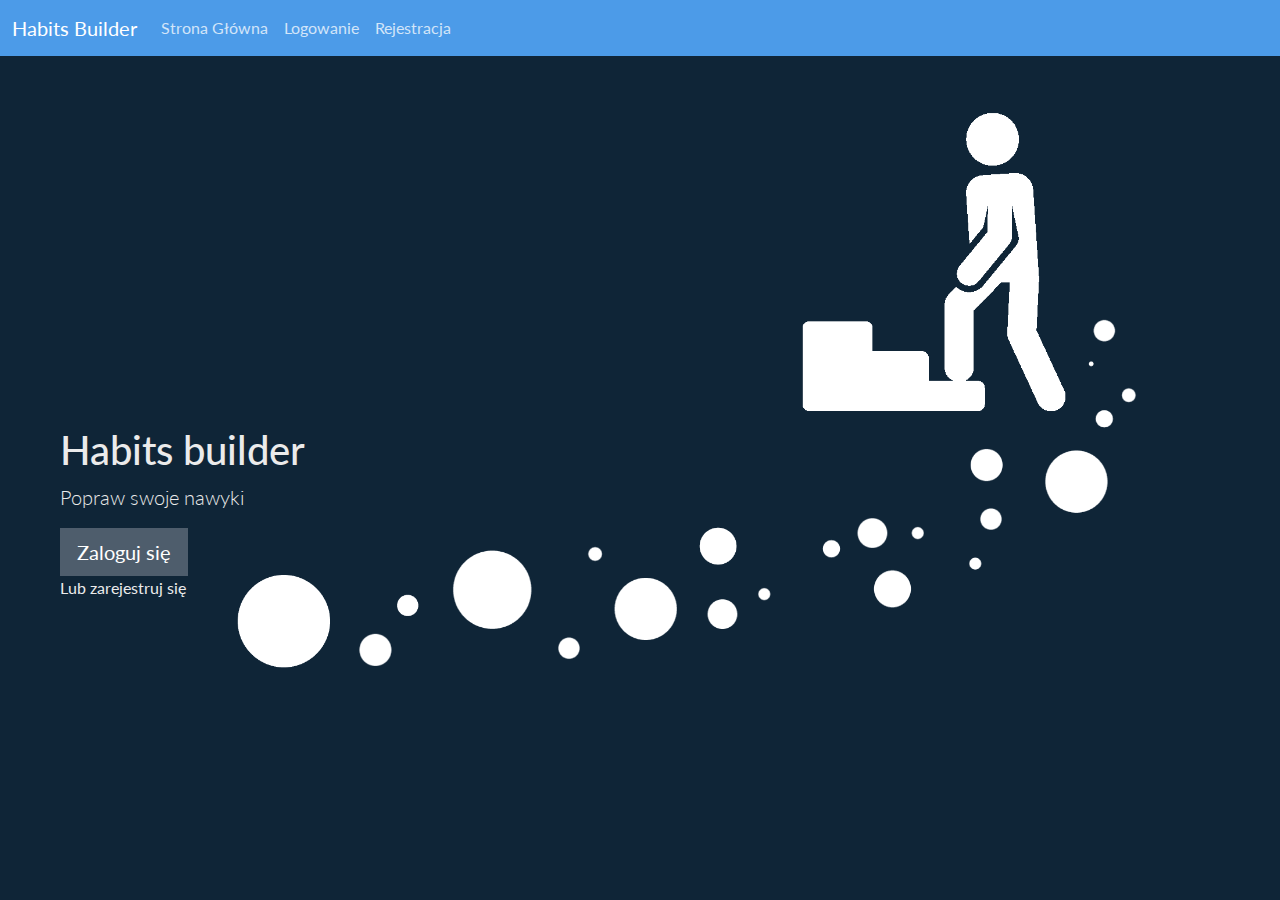
==== src/main/resources/templates/index.html @ 96e71b4f "logowanie i rejestracja połączone" ====
<!DOCTYPE html>
<html lang="en" xmlns:th="http://www.thymeleaf.org" >
<head>
    <meta charset="UTF-8">
    <title>MainPage</title>
    <link rel="stylesheet" href="bootstrap3.css">
</head>
<body>
<nav class="navbar navbar-expand-lg navbar-dark bg-primary">
    <div class="container-fluid">
    <a class="navbar-brand" href="#">Habits Builder</a>
    <button aria-controls="navbarColor01" aria-expanded="false" aria-label="Toggle navigation" class="navbar-toggler" data-target="#navbarColor01" data-toggle="collapse" type="button">
        <span class="navbar-toggler-icon"></span>
    </button>

    <div class="collapse navbar-collapse" id="navbarColor01">

        <ul class="navbar-nav mr-auto">

            <li>
                <a class="nav-link" th:href="@{/index}">Strona Główna</a>
            </li>
            <li>
                <a class="nav-link" th:href="@{/login}">Logowanie</a>
            </li>
            <li>
                <a class="nav-link" th:href="@{/register}">Rejestracja</a>
            </li>

        </ul>
    </div>
    </div>
</nav>

<div style="margin-left: 50px">
<div class="page-header" style="margin-top: 20px">
    <div class="container">
        <img src="Images/human.png" alt="human" style="width:100%; margin-left: 40px">
        <div class="top-left">
           <h1>Habits builder</h1>
        <p class="lead">Popraw swoje nawyki</p>
        <button class="btn btn-lg btn-secondary btn-block" type="button" th:onclick="'window.location.href=\'+@{/login}">Zaloguj się</button><br/>
        <a th:href="@{/register}" style="text-decoration: none;">Lub zarejestruj się</a>
        </div>
    </div>




</div>


</div>




</body>
</html>
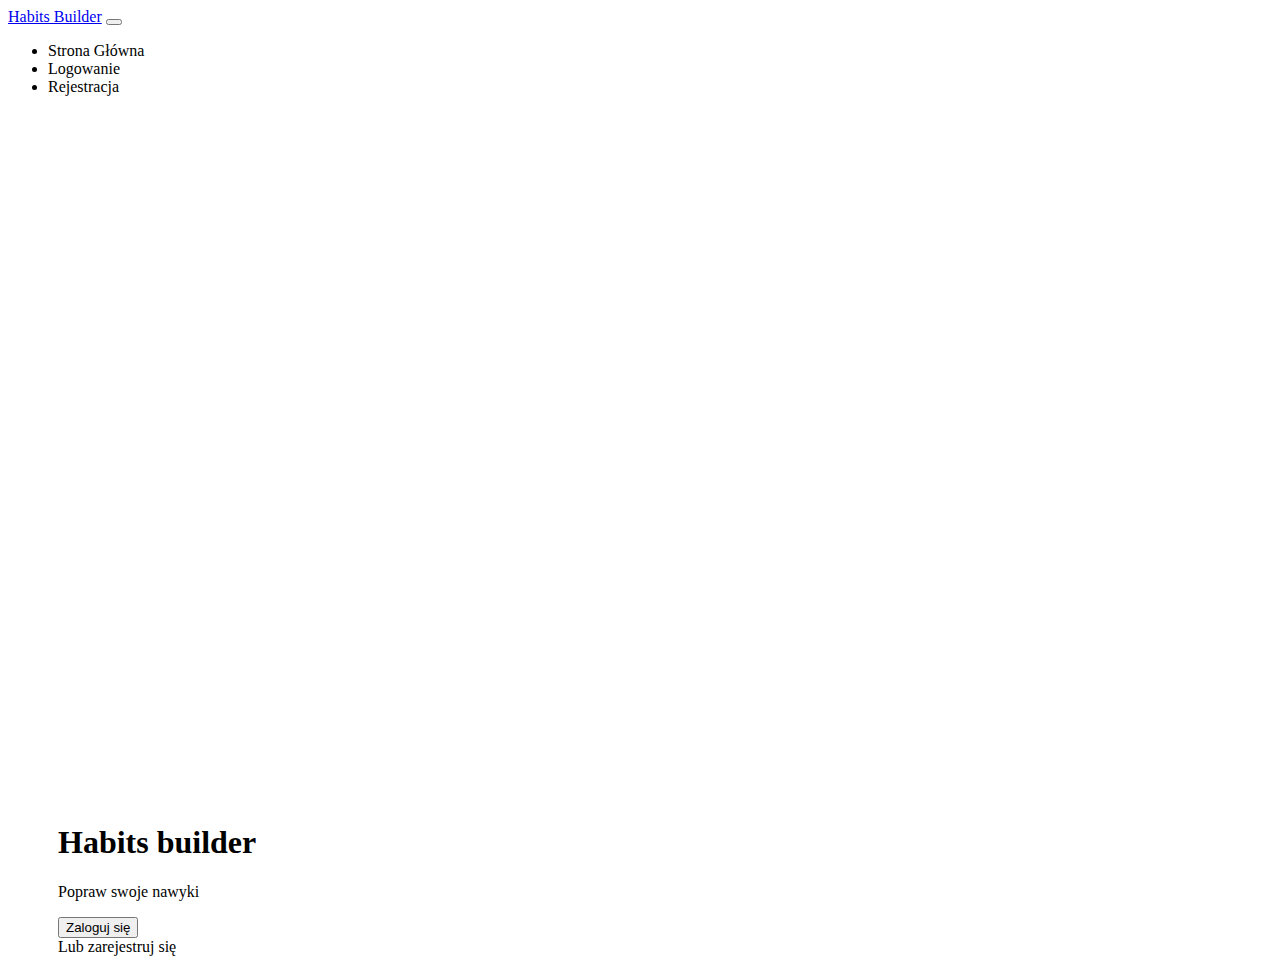
==== commit 9fb7eaa6: "next part of job" ====
--- a/src/main/resources/templates/index.html
+++ b/src/main/resources/templates/index.html
@@ -1,59 +1,61 @@
 <!DOCTYPE html>
-<html lang="en" xmlns:th="http://www.thymeleaf.org" >
+<html lang="en" xmlns:th="http://www.thymeleaf.org">
 <head>
     <meta charset="UTF-8">
     <title>MainPage</title>
-    <link rel="stylesheet" href="bootstrap3.css">
+    <link rel="stylesheet" th:href="@{/bootstrap3.css}">
 </head>
 <body>
 <nav class="navbar navbar-expand-lg navbar-dark bg-primary">
     <div class="container-fluid">
-    <a class="navbar-brand" href="#">Habits Builder</a>
-    <button aria-controls="navbarColor01" aria-expanded="false" aria-label="Toggle navigation" class="navbar-toggler" data-target="#navbarColor01" data-toggle="collapse" type="button">
-        <span class="navbar-toggler-icon"></span>
-    </button>
+        <a class="navbar-brand" href="#">Habits Builder</a>
+        <button aria-controls="navbarColor01" aria-expanded="false" aria-label="Toggle navigation"
+                class="navbar-toggler" data-target="#navbarColor01" data-toggle="collapse" type="button">
+            <span class="navbar-toggler-icon"></span>
+        </button>
 
-    <div class="collapse navbar-collapse" id="navbarColor01">
+        <div class="collapse navbar-collapse" id="navbarColor01">
 
-        <ul class="navbar-nav mr-auto">
+            <ul class="navbar-nav mr-auto">
 
-            <li>
-                <a class="nav-link" th:href="@{/index}">Strona Główna</a>
-            </li>
-            <li>
-                <a class="nav-link" th:href="@{/login}">Logowanie</a>
-            </li>
-            <li>
-                <a class="nav-link" th:href="@{/register}">Rejestracja</a>
-            </li>
+                <li>
+                    <a class="nav-link" th:href="@{/index}">Strona Główna</a>
+                </li>
+                <li>
+                    <a class="nav-link" th:href="@{/login}">Logowanie</a>
+                </li>
+                <li>
+                    <a class="nav-link" th:href="@{/register}">Rejestracja</a>
+                </li>
 
-        </ul>
-    </div>
+            </ul>
+        </div>
     </div>
 </nav>
 
 <div style="margin-left: 50px">
-<div class="page-header" style="margin-top: 20px">
-    <div class="container">
-        <img src="Images/human.png" alt="human" style="width:100%; margin-left: 40px">
-        <div class="top-left">
-           <h1>Habits builder</h1>
-        <p class="lead">Popraw swoje nawyki</p>
-        <button class="btn btn-lg btn-secondary btn-block" type="button" th:onclick="'window.location.href=\'+@{/login}">Zaloguj się</button><br/>
-        <a th:href="@{/register}" style="text-decoration: none;">Lub zarejestruj się</a>
-        </div>
-    </div>
+    <div class="page-header" style="margin-top: 20px">
+        <div class="container">
+            <img src="Images/human.png" alt="human" style="width:100%; margin-left: 40px">
+            <div class="top-left">
+                <h1>Habits builder</h1>
+                <p class="lead">Popraw swoje nawyki</p>
+
+                <form th:action="@{/login}" method="post">
+                    <button class="btn btn-lg btn-secondary btn-block" type="button">Zaloguj się</button>
+                    <br/>
+                </form>
+                <a th:href="@{/register}" style="text-decoration: none;">Lub zarejestruj się</a>
 
 
+            </div>
+        </div>
+
+    </div>
 
 
 </div>
 
 
-</div>
-
-
-
-
 </body>
 </html>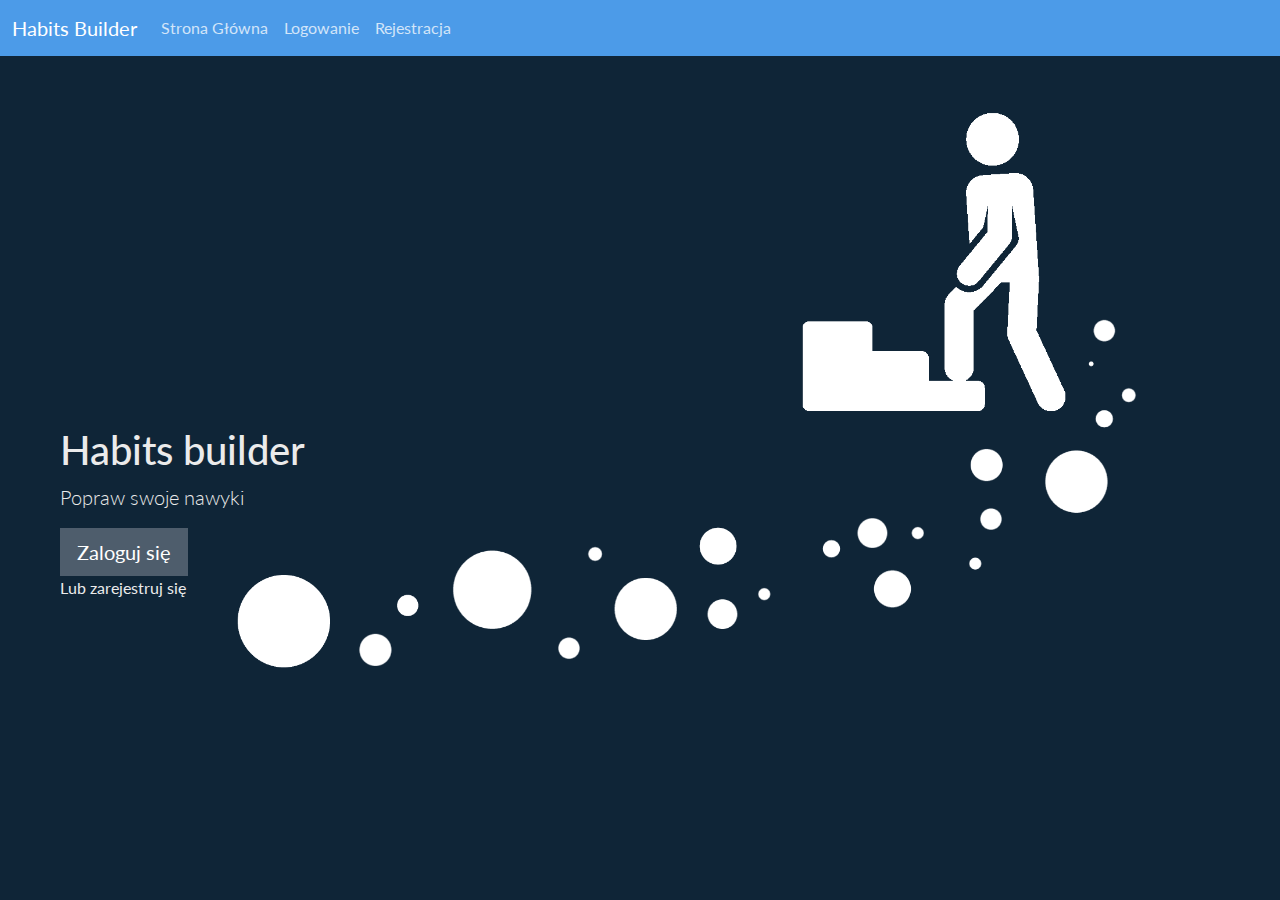
==== commit 54931f08: "Changes by Karolina" ====
--- a/src/main/resources/templates/index.html
+++ b/src/main/resources/templates/index.html
@@ -3,7 +3,7 @@
 <head>
     <meta charset="UTF-8">
     <title>MainPage</title>
-    <link rel="stylesheet" th:href="@{/bootstrap3.css}">
+    <link rel="stylesheet" href="../static/css/bootstrap3.css" th:href="@{/css/bootstrap3.css}">
 </head>
 <body>
 <nav class="navbar navbar-expand-lg navbar-dark bg-primary">
@@ -36,13 +36,13 @@
 <div style="margin-left: 50px">
     <div class="page-header" style="margin-top: 20px">
         <div class="container">
-            <img src="Images/human.png" alt="human" style="width:100%; margin-left: 40px">
+            <img src="../static/Images/human.png" th:src="@{/Images/human.png}" alt="human" style="width:100%; margin-left: 40px">
             <div class="top-left">
                 <h1>Habits builder</h1>
                 <p class="lead">Popraw swoje nawyki</p>
 
                 <form th:action="@{/login}" method="post">
-                    <button class="btn btn-lg btn-secondary btn-block" type="button">Zaloguj się</button>
+                    <button class="btn btn-lg btn-secondary btn-block" type="submit">Zaloguj się</button>
                     <br/>
                 </form>
                 <a th:href="@{/register}" style="text-decoration: none;">Lub zarejestruj się</a>
